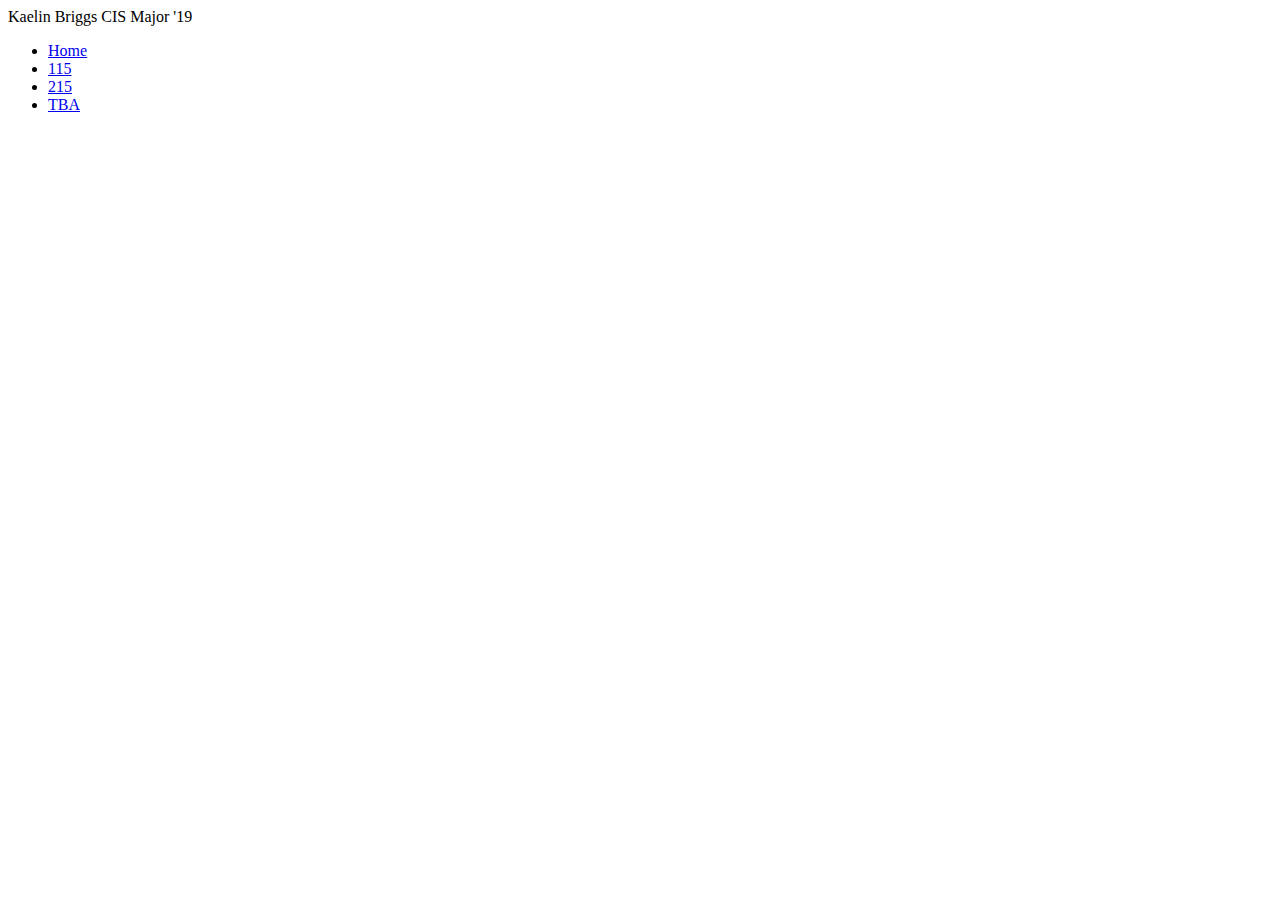
==== index.html @ 0c0b703f "Blank CSS file, initial html" ====
<!DOCTYPE html>
<html lang="en">
<head>
    <meta charset="UTF-8">
    <title>Portfolio</title>
    <link rel="stylesheet" href="css/mainstyle.css">
</head>
<body>
<div id="container">
    <div id="header">Kaelin Briggs CIS Major '19 </div>
    <div id="nav">
        <ul>
            <li><a href="index.html"> Home </a></li>
            <li><a href="115.html"> 115 </a></li>
            <li><a href="215.html"> 215 </a></li>
            <li><a href="TBA.html"> TBA </a></li>
        </ul>
    </div>
    <div id="main">
        <div class="section">

        </div>
        <div class="section">

        </div>
        <div class="section">

        </div>
    </div>
</div>
</body>
</html>
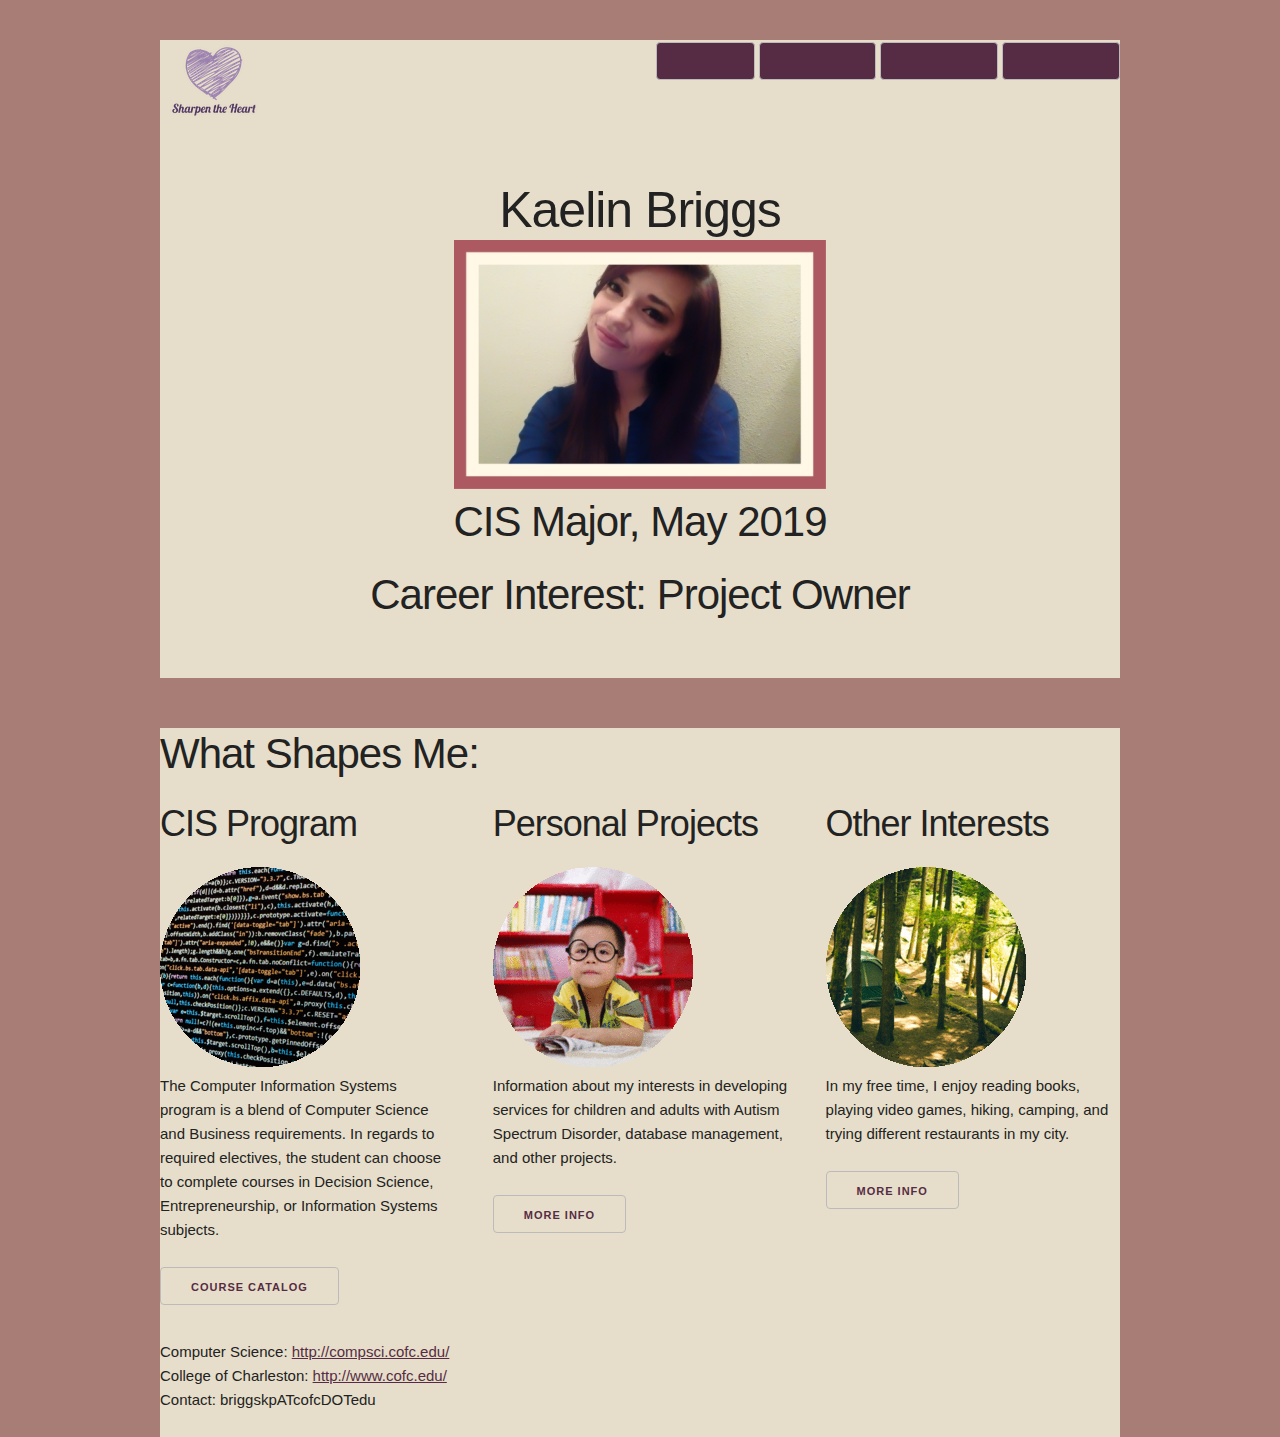
==== commit 73449c4c: "Beginning website. Added logo, color scheme, info, assignments to CSCI 215 and CSCI 115 website." ====
--- a/index.html
+++ b/index.html
@@ -3,30 +3,69 @@
 <head>
     <meta charset="UTF-8">
     <title>Portfolio</title>
+    <meta name="viewport" content="width=device-width, initial-scale=1">
     <link rel="stylesheet" href="css/mainstyle.css">
+    <link rel="stylesheet" href="css/normalize.css">
+    <link rel="stylesheet" href="css/skeleton.css">
 </head>
 <body>
-<div id="container">
-    <div id="header">Kaelin Briggs CIS Major '19 </div>
-    <div id="nav">
-        <ul>
-            <li><a href="index.html"> Home </a></li>
-            <li><a href="115.html"> 115 </a></li>
-            <li><a href="215.html"> 215 </a></li>
-            <li><a href="TBA.html"> TBA </a></li>
-        </ul>
+<!-- top section -->
+<div class="section header">
+  <div class="container">
+    <div class="row">
+      <div class="four columns">
+        <p class="logo"> <img src="imgs/logo.png"></p>
+      </div>
+      <div class="eight columns nav">
+        <a class="button" href="index.html">Home</a>
+        <a class="button" href="http://briggskp.students.cofc.edu/115/">CSCI 115</a>
+        <a class="button" href="csci215/index.html">CSCI 215</a>
+        <a class="button" href="csci380/index.html">CSCI 380</a>
+      </div>
     </div>
-    <div id="main">
-        <div class="section">
+    <div class="row action">
+      <h1>Kaelin Briggs</h1>
+      <img src="imgs/portrait1.jpg" alt="Kaelin Briggs portrait">
+      <h2> CIS Major, May 2019 </h2>
+      <h2> Career Interest: Project Owner </h2>
+    </div>
+  </div>
+</div>
 
-        </div>
-        <div class="section">
+<!-- info section -->
+<div class="container">
+  <div class="row">
+    <h2>What Shapes Me:</h2>
+  </div>
+  <div class="row">
+    <div class="four columns">
+      <h3> CIS Program </h3>
+      <img src="imgs/tech2.png" alt="CIS photo">
+      <p>The Computer Information Systems program is a blend of Computer Science and Business requirements. In regards to required electives, the student can choose to complete courses in Decision Science, Entrepreneurship, or Information Systems subjects. </p>
+      <p><a href="http://catalog.cofc.edu/preview_program.php?catoid=7&poid=1457" class="button">Course Catalog</a></p>
+    </div>
+    <div class="four columns">
+      <h3> Personal Projects </h3>
+      <img src="imgs/child1.png" alt="Child photo">
+      <p>Information about my interests in developing services for children and adults with Autism Spectrum Disorder, database management, and other projects.</p>
+      <p><a href="#" class="button">More info</a></p>
+    </div>
+    <div class="four columns">
+      <h3> Other Interests </h3>
+      <img src="imgs/tent1.png" alt="Tent photo">
+      <p>In my free time, I enjoy reading books, playing video games, hiking, camping, and trying different restaurants in my city. </p>
+      <p><a href="#" class="button">More info</a></p>
+    </div>
+  </div>
+</div>
 
-        </div>
-        <div class="section">
-
-        </div>
+<!-- footer -->
+<div class="container">
+  <div class="row">
+    <div class="eight columns">
+      <p>Computer Science: <a href="http://compsci.cofc.edu/">http://compsci.cofc.edu/</a><br> College of Charleston: <a href="http://www.cofc.edu/"> http://www.cofc.edu/ </a> <br> Contact: briggskpATcofcDOTedu</p>
     </div>
+  </div>
 </div>
 </body>
-</html>+</html>
--- a/css/mainstyle.css
+++ b/css/mainstyle.css
@@ -0,0 +1,121 @@
+/*
+Color Scheme:
+FD0FD0C - off-white
+747369 - salmon
+C27D91 - pink (main color)
+AC5961 - rose
+562C44 - plum
+ */
+
+/* Mobile first queries */
+/* applies to ALL widths */
+
+body {
+  background-color: #A87D75;
+}
+
+.container {
+  background-color: #E6DECA;
+}
+
+.container a:link{
+  color: #562C44;
+}
+
+.header {
+  padding: 30px 0 20px 0;
+  background-size: cover;
+}
+
+.logo {
+  font-weight: 600;
+  color: rgb(255, 209, 143);
+  background-color: black;
+  position: fixed;
+  top: 0;
+  left: 0;
+  right: 0;
+  padding-left: 10px;
+  z-index: 100;
+}
+.nav {
+  text-align: right;
+}
+.nav .button {
+  width: 48%;
+  margin: 2px 0;
+  background-color: #562C44;
+  color: white;
+}
+
+.button:hover{
+  background-color: #747369;
+}
+.action {
+  text-align: center;
+  padding: 37px;
+}
+.action h1 {
+  margin: 0;
+}
+.action h2 {
+  margin: 0 0 20px 0;
+}
+h1 {
+  font-size: 3rem;
+}
+h2 {
+  font-size: 2.5rem;
+}
+
+/* Larger than mobile */
+/* applies to all widths 400px and greater */
+@media (min-width: 400px) {
+
+}
+
+/* Larger than phablet */
+/* applies to all widths 550px and greater */
+@media (min-width: 550px) {
+  .header {
+    padding: 40px 0 50px 0;
+  }
+  .logo {
+    position: static;
+    background-color: transparent;
+    font-size: 2rem;
+    line-height: 1;
+  }
+  .nav .button {
+    width: auto;
+  }
+  h1 {
+    font-size: 5rem;
+  }
+  h2 {
+    font-size: 4.2rem;
+  }
+}
+
+/* Larger than tablet */
+
+/* applies to all widths 750px and greater */
+@media (min-width: 750px) {
+  .logo {
+    font-size: 3rem;
+    position: relative;
+    top: 5px;
+  }
+}
+
+/* Larger than desktop */
+/* applies to all widths 100px and greater */
+@media (min-width: 1000px) {
+
+}
+
+/* Larger than Desktop HD */
+/* applies to 1200px and greater */
+@media (min-width: 1200px) {
+
+}
--- a/css/skeleton.css
+++ b/css/skeleton.css
@@ -0,0 +1,418 @@
+/*
+* Skeleton V2.0.4
+* Copyright 2014, Dave Gamache
+* www.getskeleton.com
+* Free to use under the MIT license.
+* http://www.opensource.org/licenses/mit-license.php
+* 12/29/2014
+*/
+
+
+/* Table of contents
+––––––––––––––––––––––––––––––––––––––––––––––––––
+- Grid
+- Base Styles
+- Typography
+- Links
+- Buttons
+- Forms
+- Lists
+- Code
+- Tables
+- Spacing
+- Utilities
+- Clearing
+- Media Queries
+*/
+
+
+/* Grid
+–––––––––––––––––––––––––––––––––––––––––––––––––– */
+.container {
+  position: relative;
+  width: 100%;
+  max-width: 960px;
+  margin: 0 auto;
+  padding: 0 20px;
+  box-sizing: border-box; }
+.column,
+.columns {
+  width: 100%;
+  float: left;
+  box-sizing: border-box; }
+
+/* For devices larger than 400px */
+@media (min-width: 400px) {
+  .container {
+    width: 85%;
+    padding: 0; }
+}
+
+/* For devices larger than 550px */
+@media (min-width: 550px) {
+  .container {
+    width: 80%; }
+  .column,
+  .columns {
+    margin-left: 4%; }
+  .column:first-child,
+  .columns:first-child {
+    margin-left: 0; }
+
+  .one.column,
+  .one.columns                    { width: 4.66666666667%; }
+  .two.columns                    { width: 13.3333333333%; }
+  .three.columns                  { width: 22%;            }
+  .four.columns                   { width: 30.6666666667%; }
+  .five.columns                   { width: 39.3333333333%; }
+  .six.columns                    { width: 48%;            }
+  .seven.columns                  { width: 56.6666666667%; }
+  .eight.columns                  { width: 65.3333333333%; }
+  .nine.columns                   { width: 74.0%;          }
+  .ten.columns                    { width: 82.6666666667%; }
+  .eleven.columns                 { width: 91.3333333333%; }
+  .twelve.columns                 { width: 100%; margin-left: 0; }
+
+  .one-third.column               { width: 30.6666666667%; }
+  .two-thirds.column              { width: 65.3333333333%; }
+
+  .one-half.column                { width: 48%; }
+
+  /* Offsets */
+  .offset-by-one.column,
+  .offset-by-one.columns          { margin-left: 8.66666666667%; }
+  .offset-by-two.column,
+  .offset-by-two.columns          { margin-left: 17.3333333333%; }
+  .offset-by-three.column,
+  .offset-by-three.columns        { margin-left: 26%;            }
+  .offset-by-four.column,
+  .offset-by-four.columns         { margin-left: 34.6666666667%; }
+  .offset-by-five.column,
+  .offset-by-five.columns         { margin-left: 43.3333333333%; }
+  .offset-by-six.column,
+  .offset-by-six.columns          { margin-left: 52%;            }
+  .offset-by-seven.column,
+  .offset-by-seven.columns        { margin-left: 60.6666666667%; }
+  .offset-by-eight.column,
+  .offset-by-eight.columns        { margin-left: 69.3333333333%; }
+  .offset-by-nine.column,
+  .offset-by-nine.columns         { margin-left: 78.0%;          }
+  .offset-by-ten.column,
+  .offset-by-ten.columns          { margin-left: 86.6666666667%; }
+  .offset-by-eleven.column,
+  .offset-by-eleven.columns       { margin-left: 95.3333333333%; }
+
+  .offset-by-one-third.column,
+  .offset-by-one-third.columns    { margin-left: 34.6666666667%; }
+  .offset-by-two-thirds.column,
+  .offset-by-two-thirds.columns   { margin-left: 69.3333333333%; }
+
+  .offset-by-one-half.column,
+  .offset-by-one-half.columns     { margin-left: 52%; }
+
+}
+
+
+/* Base Styles
+–––––––––––––––––––––––––––––––––––––––––––––––––– */
+/* NOTE
+html is set to 62.5% so that all the REM measurements throughout Skeleton
+are based on 10px sizing. So basically 1.5rem = 15px :) */
+html {
+  font-size: 62.5%; }
+body {
+  font-size: 1.5em; /* currently ems cause chrome bug misinterpreting rems on body element */
+  line-height: 1.6;
+  font-weight: 400;
+  font-family: "Raleway", "HelveticaNeue", "Helvetica Neue", Helvetica, Arial, sans-serif;
+  color: #222; }
+
+
+/* Typography
+–––––––––––––––––––––––––––––––––––––––––––––––––– */
+h1, h2, h3, h4, h5, h6 {
+  margin-top: 0;
+  margin-bottom: 2rem;
+  font-weight: 300; }
+h1 { font-size: 4.0rem; line-height: 1.2;  letter-spacing: -.1rem;}
+h2 { font-size: 3.6rem; line-height: 1.25; letter-spacing: -.1rem; }
+h3 { font-size: 3.0rem; line-height: 1.3;  letter-spacing: -.1rem; }
+h4 { font-size: 2.4rem; line-height: 1.35; letter-spacing: -.08rem; }
+h5 { font-size: 1.8rem; line-height: 1.5;  letter-spacing: -.05rem; }
+h6 { font-size: 1.5rem; line-height: 1.6;  letter-spacing: 0; }
+
+/* Larger than phablet */
+@media (min-width: 550px) {
+  h1 { font-size: 5.0rem; }
+  h2 { font-size: 4.2rem; }
+  h3 { font-size: 3.6rem; }
+  h4 { font-size: 3.0rem; }
+  h5 { font-size: 2.4rem; }
+  h6 { font-size: 1.5rem; }
+}
+
+p {
+  margin-top: 0; }
+
+
+/* Links
+–––––––––––––––––––––––––––––––––––––––––––––––––– */
+a {
+  color: #1EAEDB; }
+a:hover {
+  color: #0FA0CE; }
+
+
+/* Buttons
+–––––––––––––––––––––––––––––––––––––––––––––––––– */
+.button,
+button,
+input[type="submit"],
+input[type="reset"],
+input[type="button"] {
+  display: inline-block;
+  height: 38px;
+  padding: 0 30px;
+  color: #555;
+  text-align: center;
+  font-size: 11px;
+  font-weight: 600;
+  line-height: 38px;
+  letter-spacing: .1rem;
+  text-transform: uppercase;
+  text-decoration: none;
+  white-space: nowrap;
+  background-color: transparent;
+  border-radius: 4px;
+  border: 1px solid #bbb;
+  cursor: pointer;
+  box-sizing: border-box; }
+.button:hover,
+button:hover,
+input[type="submit"]:hover,
+input[type="reset"]:hover,
+input[type="button"]:hover,
+.button:focus,
+button:focus,
+input[type="submit"]:focus,
+input[type="reset"]:focus,
+input[type="button"]:focus {
+  color: #333;
+  border-color: #888;
+  outline: 0; }
+.button.button-primary,
+button.button-primary,
+input[type="submit"].button-primary,
+input[type="reset"].button-primary,
+input[type="button"].button-primary {
+  color: #FFF;
+  background-color: #33C3F0;
+  border-color: #33C3F0; }
+.button.button-primary:hover,
+button.button-primary:hover,
+input[type="submit"].button-primary:hover,
+input[type="reset"].button-primary:hover,
+input[type="button"].button-primary:hover,
+.button.button-primary:focus,
+button.button-primary:focus,
+input[type="submit"].button-primary:focus,
+input[type="reset"].button-primary:focus,
+input[type="button"].button-primary:focus {
+  color: #FFF;
+  background-color: #1EAEDB;
+  border-color: #1EAEDB; }
+
+
+/* Forms
+–––––––––––––––––––––––––––––––––––––––––––––––––– */
+input[type="email"],
+input[type="number"],
+input[type="search"],
+input[type="text"],
+input[type="tel"],
+input[type="url"],
+input[type="password"],
+textarea,
+select {
+  height: 38px;
+  padding: 6px 10px; /* The 6px vertically centers text on FF, ignored by Webkit */
+  background-color: #fff;
+  border: 1px solid #D1D1D1;
+  border-radius: 4px;
+  box-shadow: none;
+  box-sizing: border-box; }
+/* Removes awkward default styles on some inputs for iOS */
+input[type="email"],
+input[type="number"],
+input[type="search"],
+input[type="text"],
+input[type="tel"],
+input[type="url"],
+input[type="password"],
+textarea {
+  -webkit-appearance: none;
+     -moz-appearance: none;
+          appearance: none; }
+textarea {
+  min-height: 65px;
+  padding-top: 6px;
+  padding-bottom: 6px; }
+input[type="email"]:focus,
+input[type="number"]:focus,
+input[type="search"]:focus,
+input[type="text"]:focus,
+input[type="tel"]:focus,
+input[type="url"]:focus,
+input[type="password"]:focus,
+textarea:focus,
+select:focus {
+  border: 1px solid #33C3F0;
+  outline: 0; }
+label,
+legend {
+  display: block;
+  margin-bottom: .5rem;
+  font-weight: 600; }
+fieldset {
+  padding: 0;
+  border-width: 0; }
+input[type="checkbox"],
+input[type="radio"] {
+  display: inline; }
+label > .label-body {
+  display: inline-block;
+  margin-left: .5rem;
+  font-weight: normal; }
+
+
+/* Lists
+–––––––––––––––––––––––––––––––––––––––––––––––––– */
+ul {
+  list-style: circle inside; }
+ol {
+  list-style: decimal inside; }
+ol, ul {
+  padding-left: 0;
+  margin-top: 0; }
+ul ul,
+ul ol,
+ol ol,
+ol ul {
+  margin: 1.5rem 0 1.5rem 3rem;
+  font-size: 90%; }
+li {
+  margin-bottom: 1rem; }
+
+
+/* Code
+–––––––––––––––––––––––––––––––––––––––––––––––––– */
+code {
+  padding: .2rem .5rem;
+  margin: 0 .2rem;
+  font-size: 90%;
+  white-space: nowrap;
+  background: #F1F1F1;
+  border: 1px solid #E1E1E1;
+  border-radius: 4px; }
+pre > code {
+  display: block;
+  padding: 1rem 1.5rem;
+  white-space: pre; }
+
+
+/* Tables
+–––––––––––––––––––––––––––––––––––––––––––––––––– */
+th,
+td {
+  padding: 12px 15px;
+  text-align: left;
+  border-bottom: 1px solid #E1E1E1; }
+th:first-child,
+td:first-child {
+  padding-left: 0; }
+th:last-child,
+td:last-child {
+  padding-right: 0; }
+
+
+/* Spacing
+–––––––––––––––––––––––––––––––––––––––––––––––––– */
+button,
+.button {
+  margin-bottom: 1rem; }
+input,
+textarea,
+select,
+fieldset {
+  margin-bottom: 1.5rem; }
+pre,
+blockquote,
+dl,
+figure,
+table,
+p,
+ul,
+ol,
+form {
+  margin-bottom: 2.5rem; }
+
+
+/* Utilities
+–––––––––––––––––––––––––––––––––––––––––––––––––– */
+.u-full-width {
+  width: 100%;
+  box-sizing: border-box; }
+.u-max-full-width {
+  max-width: 100%;
+  box-sizing: border-box; }
+.u-pull-right {
+  float: right; }
+.u-pull-left {
+  float: left; }
+
+
+/* Misc
+–––––––––––––––––––––––––––––––––––––––––––––––––– */
+hr {
+  margin-top: 3rem;
+  margin-bottom: 3.5rem;
+  border-width: 0;
+  border-top: 1px solid #E1E1E1; }
+
+
+/* Clearing
+–––––––––––––––––––––––––––––––––––––––––––––––––– */
+
+/* Self Clearing Goodness */
+.container:after,
+.row:after,
+.u-cf {
+  content: "";
+  display: table;
+  clear: both; }
+
+
+/* Media Queries
+–––––––––––––––––––––––––––––––––––––––––––––––––– */
+/*
+Note: The best way to structure the use of media queries is to create the queries
+near the relevant code. For example, if you wanted to change the styles for buttons
+on small devices, paste the mobile query code up in the buttons section and style it
+there.
+*/
+
+
+/* Larger than mobile */
+@media (min-width: 400px) {}
+
+/* Larger than phablet (also point when grid becomes active) */
+@media (min-width: 550px) {}
+
+/* Larger than tablet */
+@media (min-width: 750px) {}
+
+/* Larger than desktop */
+@media (min-width: 1000px) {}
+
+/* Larger than Desktop HD */
+@media (min-width: 1200px) {}
